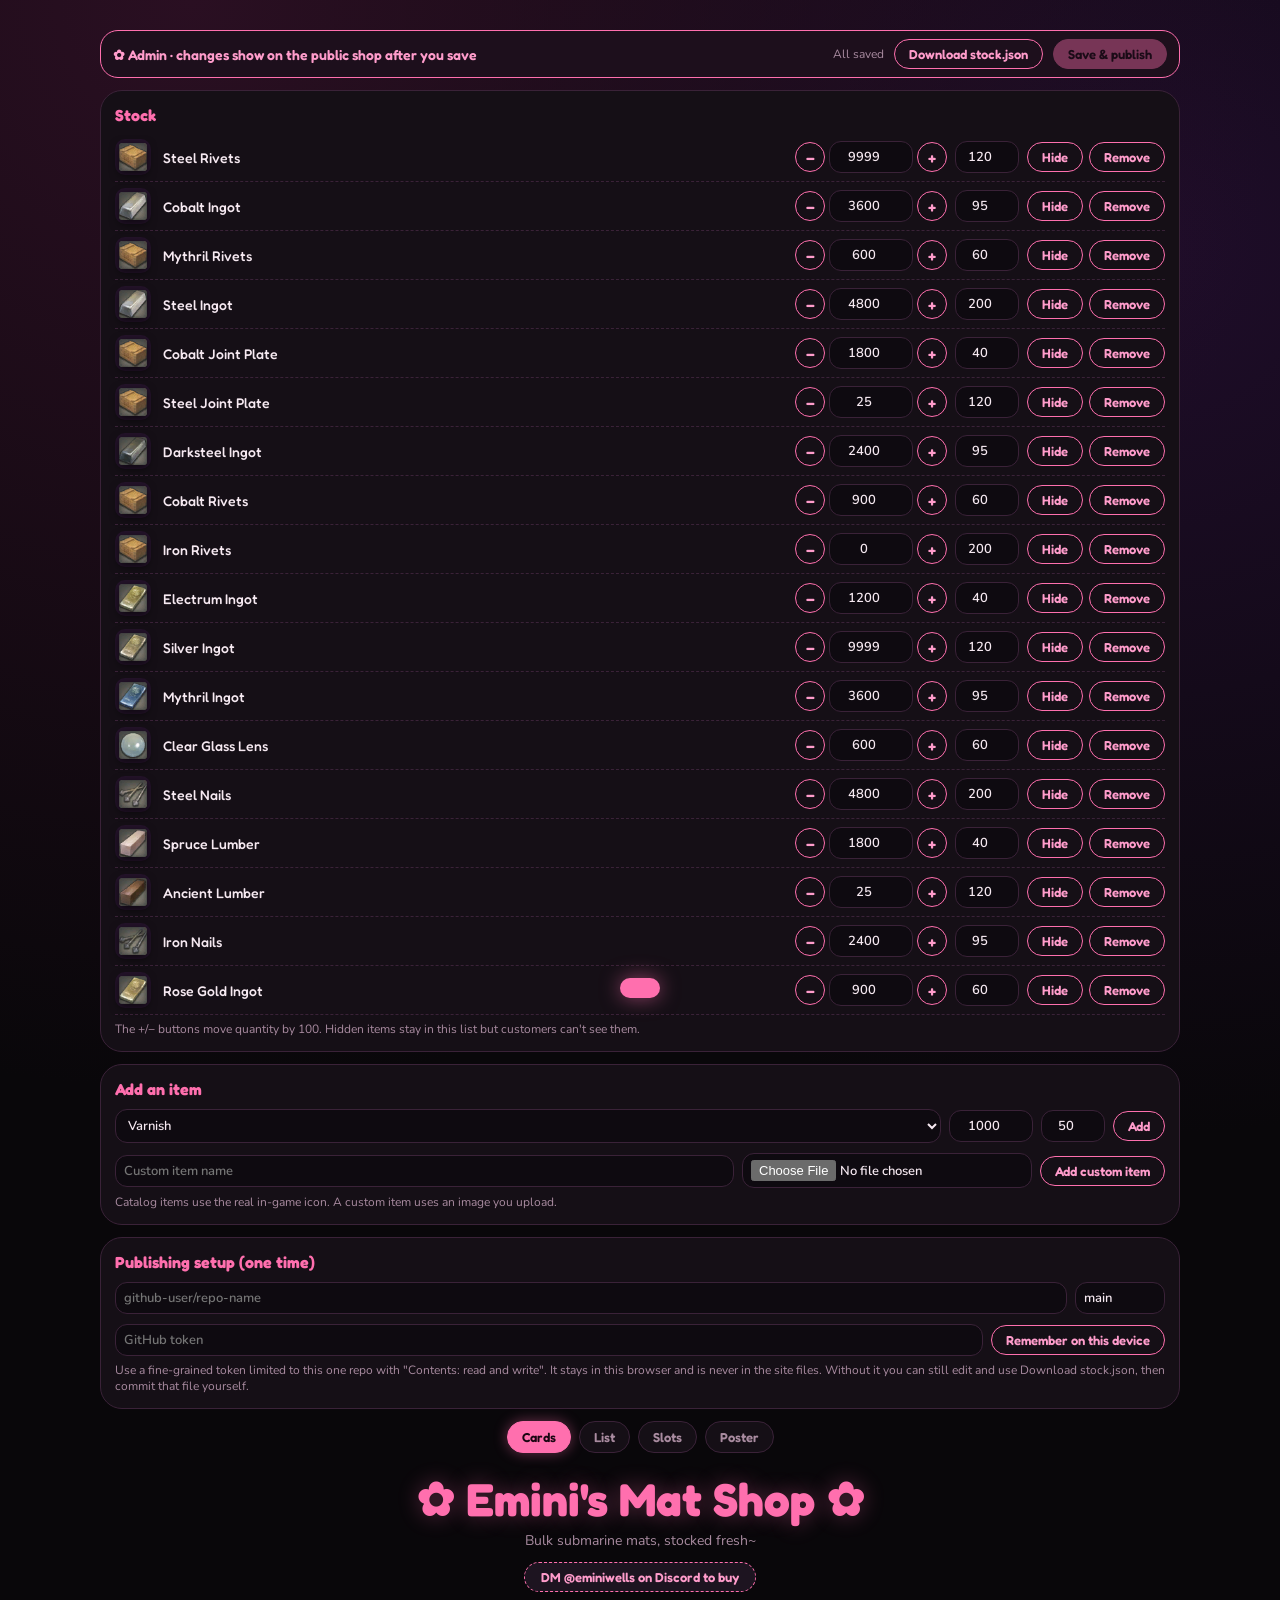
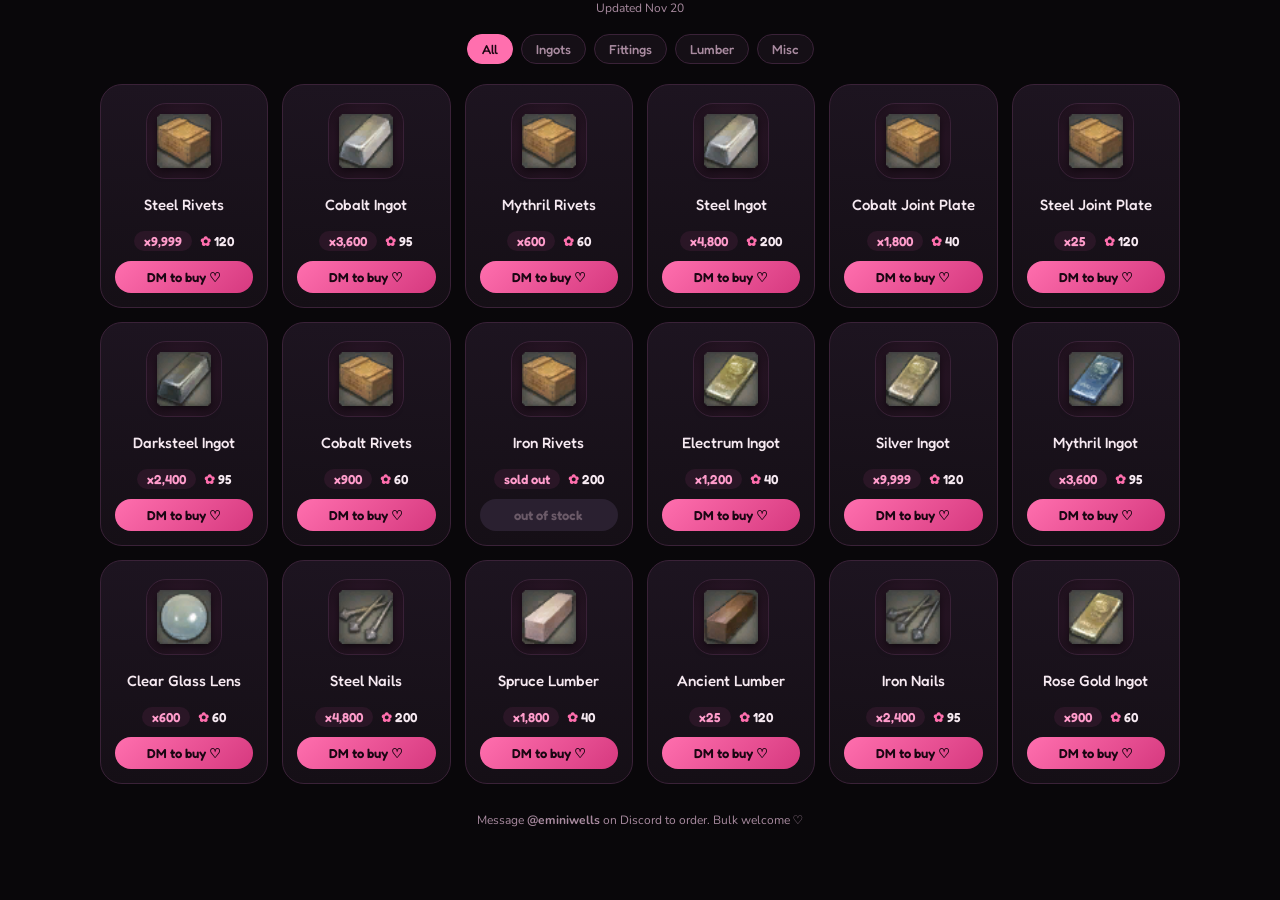
==== admin-lotus.html @ 0ae450c2 "Emini's Mat Shop: static storefront with owner-only admin editor Co-Authored-By: Claude Sonnet 5.5 <" ====
<!doctype html>
<html lang="en"><head><meta charset="utf-8"><meta name="viewport" content="width=device-width,initial-scale=1">
<title>Admin · Emini's Mat Shop</title><meta name="robots" content="noindex,nofollow"><link rel="stylesheet" href="shop.css"></head>
<body><div class="wrap"><div id="admin" hidden></div><div class="tabs" id="tabs"></div><div id="views"></div>
<p class="foot">Message <b>@eminiwells</b> on Discord to order. Bulk welcome ♡</p></div><div class="toast" id="toast" role="status"></div>
<script src="shop.js"></script><script src="admin.js"></script></body></html>
---- shop.css ----
@import url("https://fonts.googleapis.com/css2?family=Fredoka:wght@400;500;600;700&family=Nunito:wght@500;700;800&display=swap");
/* Layout: centered storefront, four switchable views, owner-only admin drawer */
:root{--bg:#09070a;--panel:#150f16;--panel2:#1d1420;--line:#3a2238;--pink:#ff6fae;--pink2:#ff9ccb;--deep:#d6397f;--txt:#f6e9f1;--mut:#a98ba0;--ink:#1a0612;--warn:#ffb86b;--discord:#5865f2;color-scheme:dark}
*{box-sizing:border-box}
html,body{margin:0}
body{font-family:Nunito,system-ui,sans-serif;background:var(--bg);color:var(--txt);min-height:100vh;font-size:14px;
 padding-left:max(16px,env(safe-area-inset-left,0px));padding-right:max(16px,env(safe-area-inset-right,0px));
 background-image:radial-gradient(circle at 15% 0,#2a0f22 0,transparent 40%),radial-gradient(circle at 90% 10%,#1f0d2a 0,transparent 35%)}
h1,h2,h3,.fr{font-family:Fredoka,Nunito,sans-serif;margin:0}
.wrap{max-width:1080px;margin:auto;padding-block:20px 60px}
.tabs{display:flex;gap:8px;justify-content:center;flex-wrap:wrap;margin-bottom:6px}
.tabs button{padding:7px 14px;border-radius:999px;border:1.5px solid var(--line);background:var(--panel);color:var(--mut);font:600 13px Fredoka,sans-serif;cursor:pointer}
.tabs button.on{background:var(--pink);color:var(--ink);border-color:var(--pink);box-shadow:0 0 14px #ff6fae66}
.hero{text-align:center;margin:18px 0 18px}
.hero h1{font-size:clamp(30px,7vw,46px);font-weight:700;color:var(--pink);text-shadow:0 0 22px #ff6fae55}
.hero p{color:var(--mut);margin:4px 0 0}
.pill{display:inline-block;margin-top:12px;background:var(--panel2);border:1.5px dashed var(--pink);color:var(--pink2);padding:6px 16px;border-radius:999px;font:600 13px Fredoka,sans-serif}
.upd{color:var(--mut);font-size:12px;margin-top:8px}
.chips{display:flex;gap:8px;justify-content:center;flex-wrap:wrap;margin:14px 0 20px}
.chips span{padding:6px 14px;border-radius:999px;background:var(--panel);border:1.5px solid var(--line);font:500 13px Fredoka,sans-serif;color:var(--mut);cursor:pointer}
.chips span.on{background:var(--pink);color:var(--ink);border-color:var(--pink)}
.ico{display:grid;place-items:center}
.ico img{width:100%;height:100%;object-fit:contain;filter:drop-shadow(0 3px 5px #000a)}
.btn{width:100%;margin-top:10px;border:0;border-radius:999px;background:linear-gradient(135deg,var(--pink),var(--deep));color:var(--ink);font:600 13px Fredoka,sans-serif;padding:8px 12px;cursor:pointer}
.btn:hover{box-shadow:0 0 16px #ff6fae88}
.btn[disabled]{background:#2a2030;color:#6b5a68;box-shadow:none;cursor:not-allowed}
.low{color:var(--warn)}.out{color:#6b5a68}
.qty{font:600 13px Fredoka,sans-serif;background:#2a1626;border-radius:999px;padding:2px 10px;color:var(--pink2)}
.price{font:600 13px Fredoka,sans-serif}.price::before{content:"✿ ";color:var(--pink)}
.empty{text-align:center;color:var(--mut);padding:40px 0}
/* cards */
.grid1{display:grid;grid-template-columns:repeat(auto-fill,minmax(168px,1fr));gap:14px}
.card{background:linear-gradient(var(--panel2),var(--panel));border:1.5px solid var(--line);border-radius:22px;padding:14px;text-align:center;min-width:0}
.card:hover{border-color:var(--pink);box-shadow:0 8px 24px #ff6fae22}
.card .ico{width:76px;height:76px;margin:4px auto 8px;background:radial-gradient(circle,#3a1d35,#1a0f19);border-radius:20px;padding:10px;border:1.5px solid var(--line)}
.card h3{font-size:15px;font-weight:500;line-height:1.2;min-height:36px;display:grid;place-items:center}
.card .row{display:flex;justify-content:center;gap:8px;align-items:center;margin-top:8px;flex-wrap:wrap}
/* list */
.list{display:grid;gap:8px}
.lr{display:grid;grid-template-columns:52px minmax(0,1fr) 110px 110px 100px;gap:12px;align-items:center;background:var(--panel);border:1.5px solid var(--line);border-radius:18px;padding:8px 14px 8px 8px}
.lr .ico{width:44px;height:44px;background:#24132a;border-radius:14px;padding:6px}
.lr .nm{font:500 15px Fredoka,sans-serif}.lr .nm small{display:block;color:var(--mut);font:600 11px Nunito,sans-serif}
.meter{height:8px;border-radius:99px;background:#2a1626;overflow:hidden}.meter i{display:block;height:100%;background:linear-gradient(90deg,var(--deep),var(--pink2))}
.lr .btn{margin:0;padding:6px}
@media(max-width:640px){.lr{grid-template-columns:48px minmax(0,1fr) 90px}.lr .meter,.lr .price{display:none}}
/* slots */
.wrap3{background:linear-gradient(#170d17,#0d080d);border:2px solid var(--line);border-radius:28px;padding:22px 12px}
.slots{display:grid;grid-template-columns:repeat(auto-fill,72px);gap:8px;justify-content:center}
.slot{width:72px;height:72px;border-radius:18px;background:#1d1220;border:2px solid var(--line);position:relative;cursor:pointer;padding:9px}
.slot.sel{border-color:var(--pink);box-shadow:0 0 16px #ff6fae66}
.slot .n{position:absolute;right:5px;bottom:2px;font:700 12px Fredoka,sans-serif;color:#fff;text-shadow:0 0 3px #000,0 0 3px #000}
.slot.blank{opacity:.3;cursor:default}
.detail{max-width:460px;margin:20px auto 0;display:flex;gap:14px;align-items:center;background:var(--panel2);border:1.5px solid var(--pink);border-radius:22px;padding:14px}
.detail .ico{width:72px;height:72px;flex:none;background:#2a1530;border-radius:18px;padding:10px}
.detail h3{font-size:18px;color:var(--pink2)}.detail p{font-size:13px;color:var(--mut);margin:2px 0 4px}
.detail .btn{margin:0}
/* poster */
.poster{width:440px;max-width:100%;margin:auto;border-radius:26px;overflow:hidden;border:2px solid var(--pink);background:#110b12;box-shadow:0 0 40px #ff6fae22}
.poster .hd{padding:22px;text-align:center;background:radial-gradient(circle at 50% 0,#4a1738,#150b14)}
.poster .hd h2{font-size:30px;color:var(--pink);font-weight:700}
.poster .hd p{font-size:12px;font-weight:800;color:var(--pink2);letter-spacing:2px;margin:2px 0 0}
.poster .it{display:flex;gap:12px;align-items:center;padding:7px 16px;border-bottom:1px dashed var(--line)}
.poster .it .ico{width:38px;height:38px;flex:none;background:#24132a;border-radius:12px;padding:4px}
.poster .it .nm{flex:1;min-width:0;font:500 15px Fredoka,sans-serif}.poster .it .x{font:600 15px Fredoka,sans-serif;color:var(--pink2)}
.poster .ft{padding:16px;text-align:center;color:var(--mut);background:#1a0f19}
.poster .ft b{background:var(--discord);color:#fff;padding:3px 12px;border-radius:99px;font-family:Fredoka,sans-serif}
.toast{position:fixed;left:50%;bottom:calc(22px + env(safe-area-inset-bottom,0px));transform:translateX(-50%) translateY(120px);background:var(--pink);color:var(--ink);padding:10px 20px;border-radius:99px;font:600 14px Fredoka,sans-serif;transition:.3s;z-index:60;box-shadow:0 0 20px #ff6fae88;max-width:92vw;text-align:center}
.toast.show{transform:translateX(-50%)}
.foot{text-align:center;color:var(--mut);font-size:12px;margin-top:28px}
/* admin: only rendered for people who can edit */
.adminbar{position:sticky;top:env(safe-area-inset-top,0px);z-index:40;display:flex;gap:10px;align-items:center;flex-wrap:wrap;background:#1d0f1c;border:1.5px solid var(--pink);border-radius:18px;padding:8px 12px;margin-top:10px}
.adminbar b{font:600 14px Fredoka,sans-serif;color:var(--pink2);flex:1;min-width:140px}
.adminbar button,.adm button{border:1.5px solid var(--pink);background:none;color:var(--pink2);border-radius:999px;padding:6px 14px;font:600 13px Fredoka,sans-serif;cursor:pointer}
.adminbar button.go{background:var(--pink);color:var(--ink)}
.adminbar button[disabled]{opacity:.4;cursor:not-allowed}
.adm{background:var(--panel);border:1.5px solid var(--line);border-radius:22px;padding:14px;margin:12px 0}
.adm h3{font-size:16px;color:var(--pink);margin-bottom:8px}
.arow{display:grid;grid-template-columns:40px minmax(0,1fr) auto auto auto;gap:8px;align-items:center;padding:6px 0;border-bottom:1px dashed var(--line)}
.arow .ico{width:36px;height:36px;background:#24132a;border-radius:10px;padding:4px}
.arow .nm{font:500 14px Fredoka,sans-serif;min-width:0;overflow-wrap:anywhere}
.arow.hid .nm{opacity:.5}
.step{display:flex;align-items:center;gap:4px}
.step button{width:30px;height:30px;padding:0;font-size:16px}
.adm input,.adm select{background:#0e0a10;color:var(--txt);border:1.5px solid var(--line);border-radius:12px;padding:6px 8px;font:600 13px Nunito,sans-serif;min-width:0}
.adm input:focus,.adm select:focus,.adm button:focus-visible{outline:2px solid var(--pink2);outline-offset:1px}
.adm input.q{width:84px;text-align:center}.adm input.p{width:64px;text-align:center}
.addrow{display:flex;gap:8px;flex-wrap:wrap;align-items:center;margin-top:10px}
.addrow select{flex:1;min-width:160px}
.sm{color:var(--mut);font-size:12px;margin:6px 0 0}
@media(max-width:560px){.arow{grid-template-columns:36px minmax(0,1fr) auto}.arow .step,.arow .pr{grid-column:2 / 4}}
@media(prefers-reduced-motion:reduce){*{transition:none!important}}
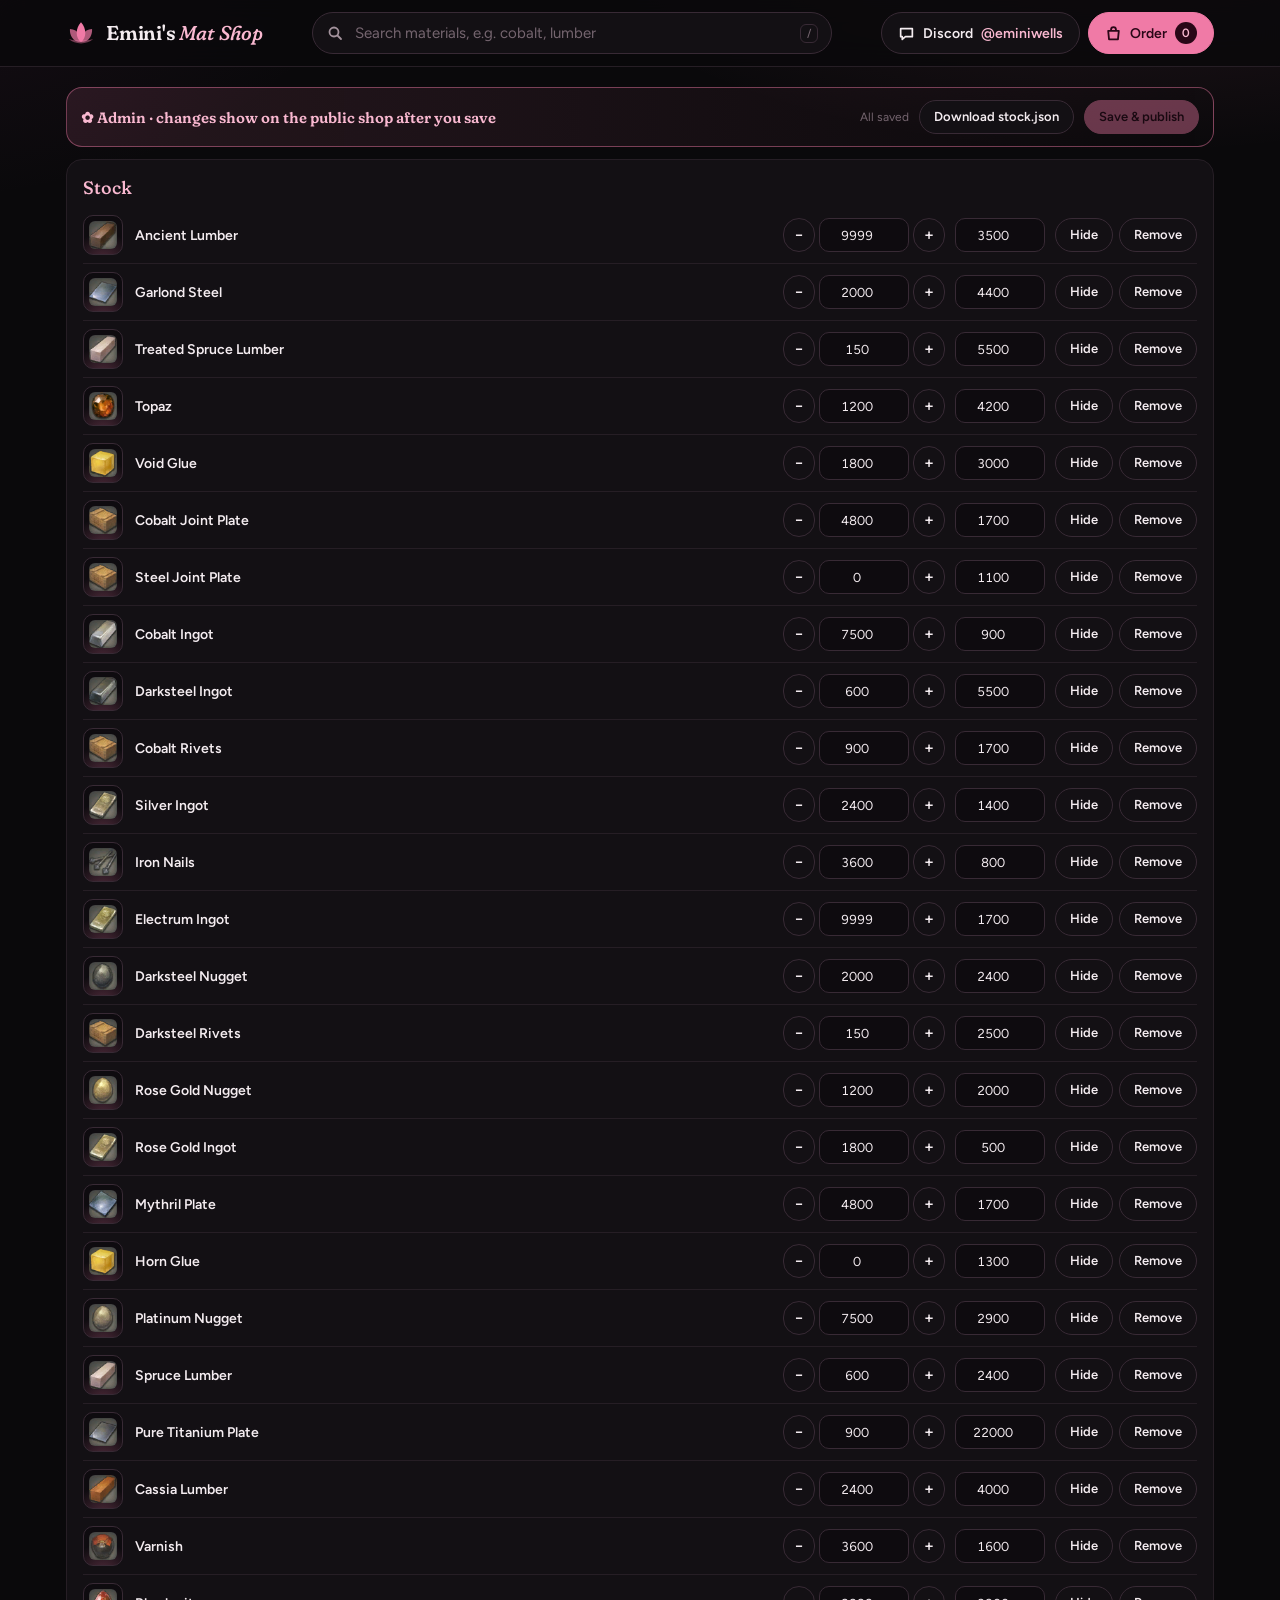
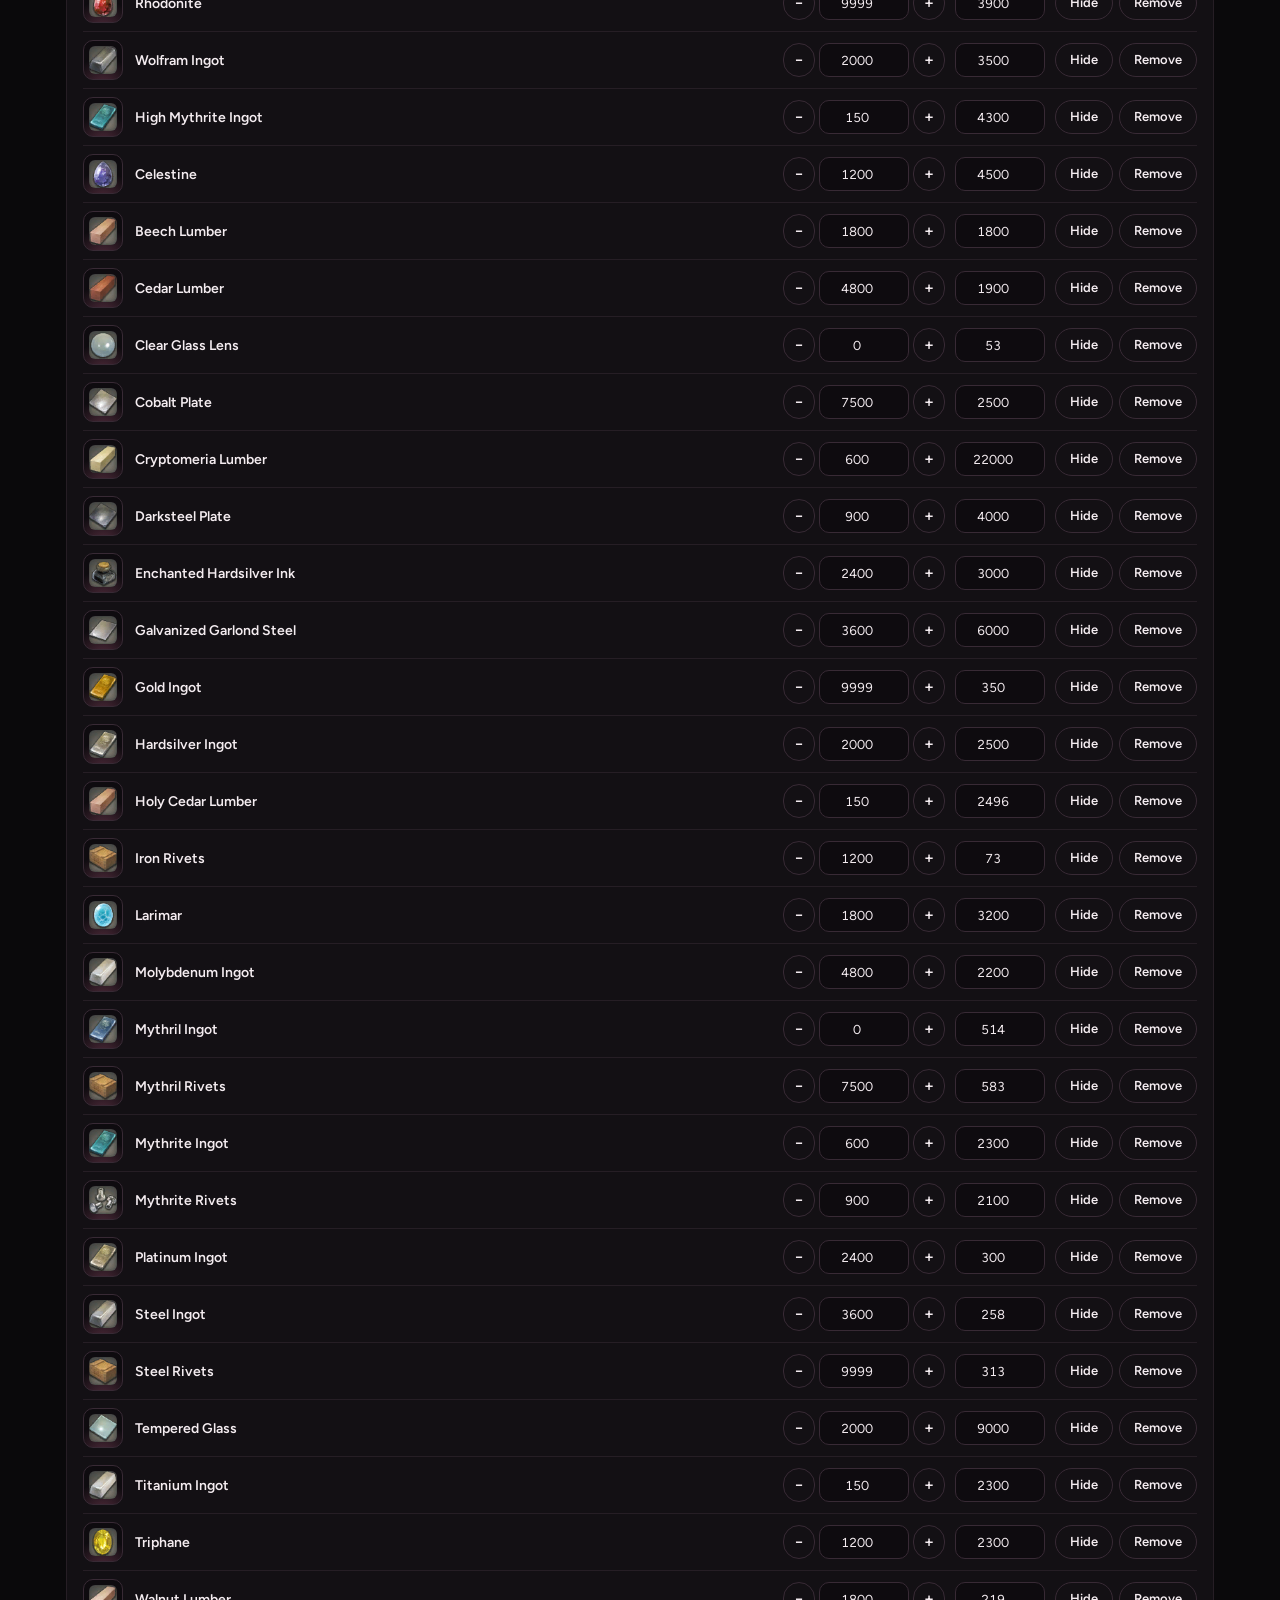
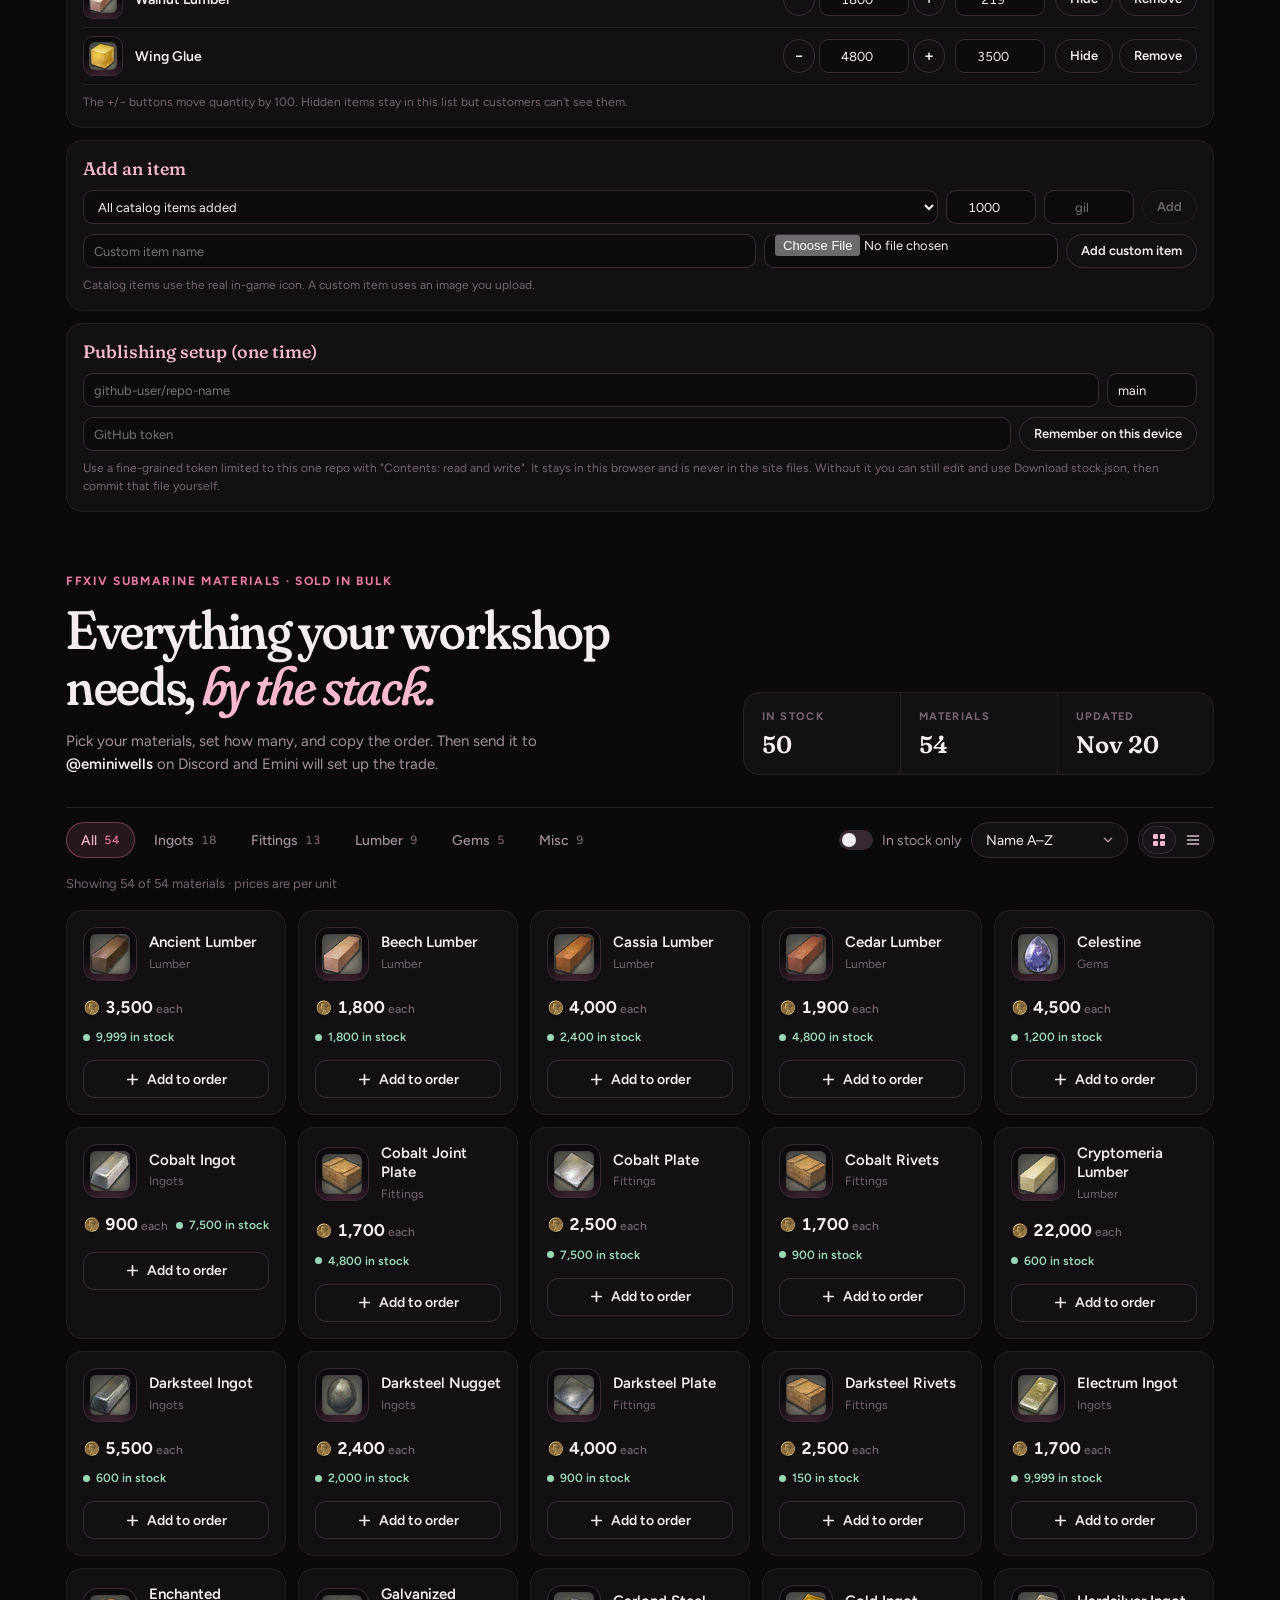
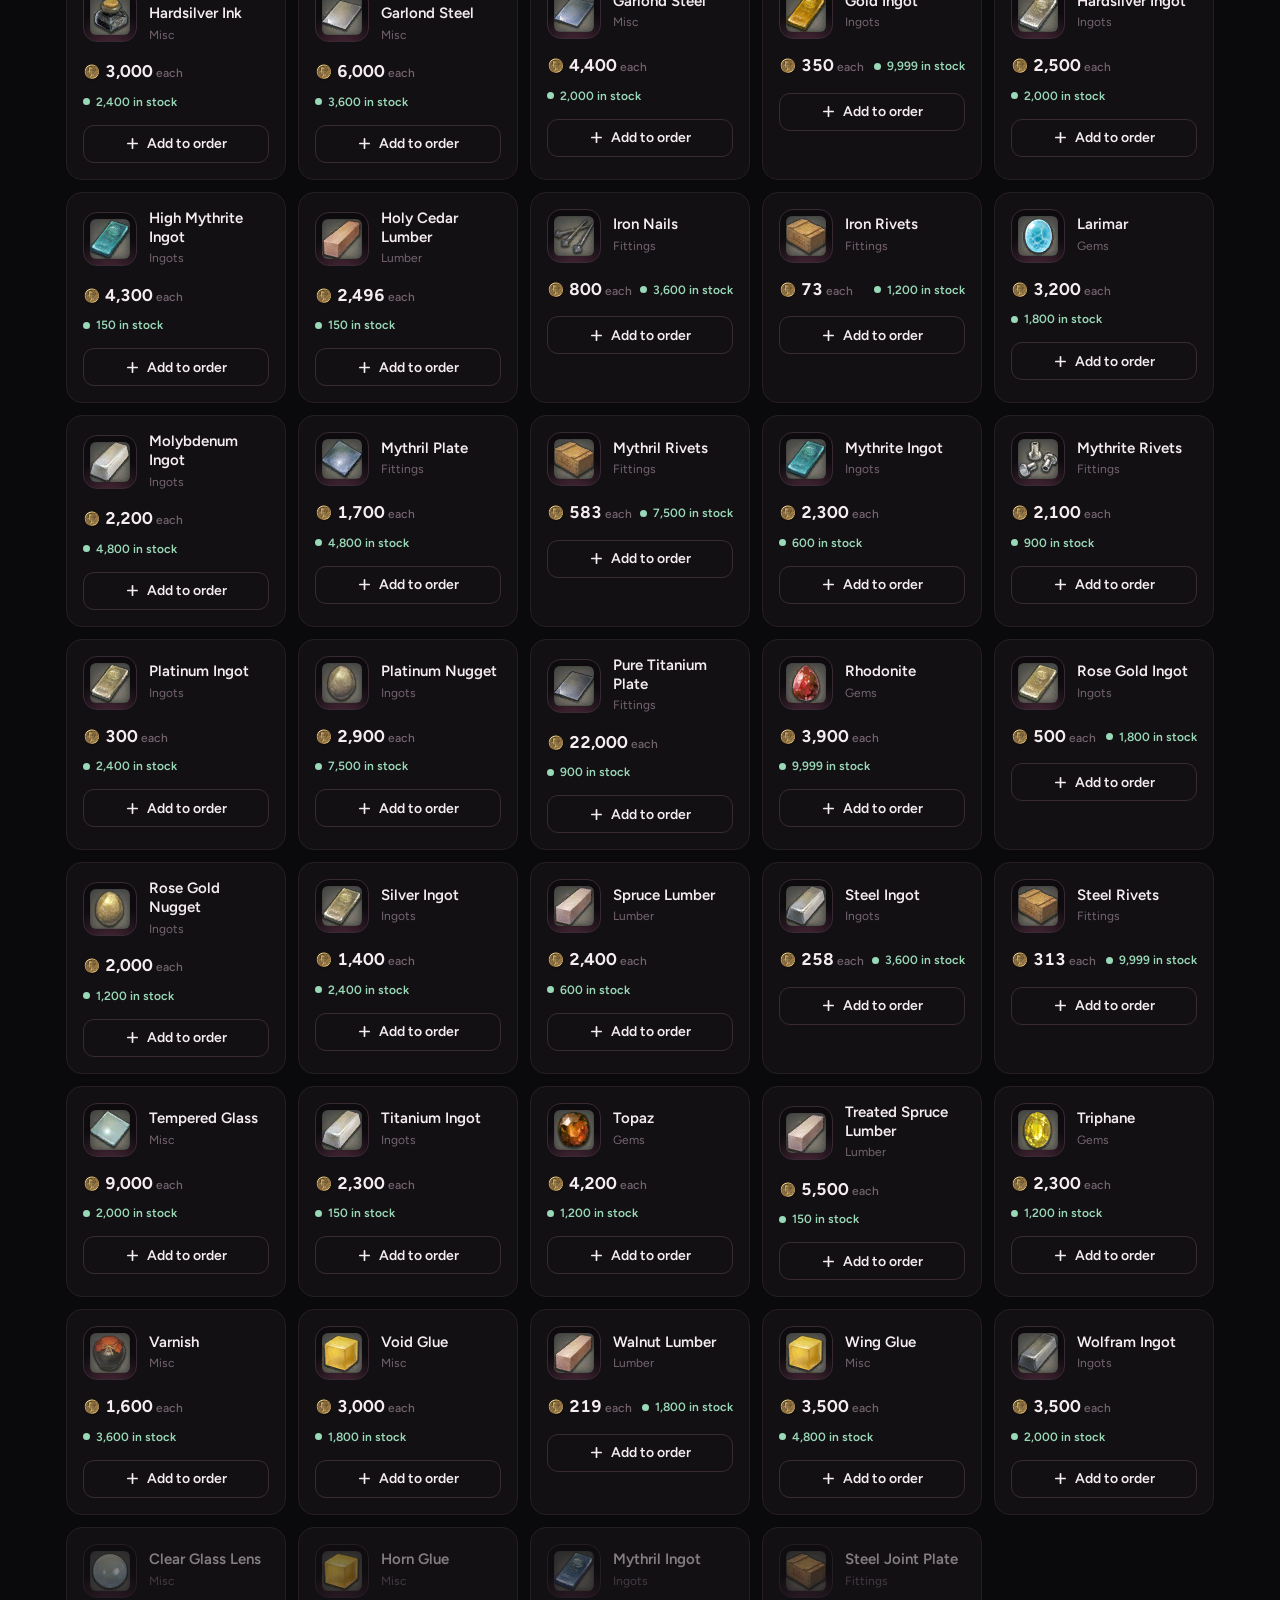
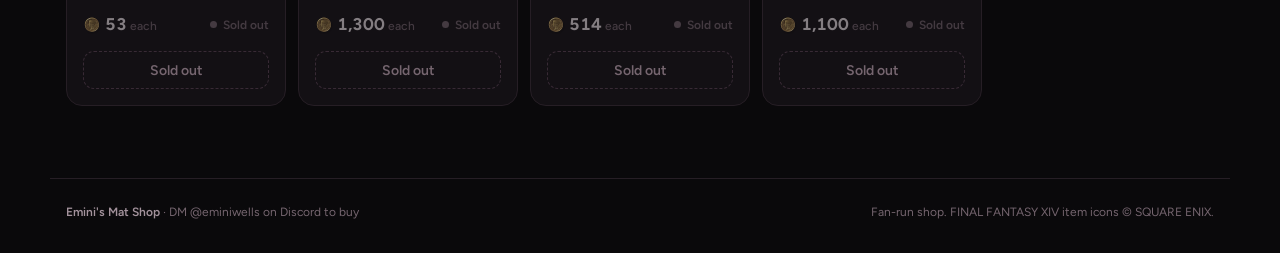
==== commit cfa90e9a: "Redesign storefront: search, sort, grid/list, gil icon, order builder drawer Co-Authored-By: Claude " ====
--- a/admin-lotus.html
+++ b/admin-lotus.html
@@ -1,6 +1,87 @@
 <!doctype html>
-<html lang="en"><head><meta charset="utf-8"><meta name="viewport" content="width=device-width,initial-scale=1">
-<title>Admin · Emini's Mat Shop</title><meta name="robots" content="noindex,nofollow"><link rel="stylesheet" href="shop.css"></head>
-<body><div class="wrap"><div id="admin" hidden></div><div class="tabs" id="tabs"></div><div id="views"></div>
-<p class="foot">Message <b>@eminiwells</b> on Discord to order. Bulk welcome ♡</p></div><div class="toast" id="toast" role="status"></div>
-<script src="shop.js"></script><script src="admin.js"></script></body></html>
+<html lang="en">
+<head>
+<meta charset="utf-8">
+<meta name="viewport" content="width=device-width,initial-scale=1,viewport-fit=cover">
+<title>Admin · Emini's Mat Shop</title><meta name="robots" content="noindex,nofollow">
+<meta name="description" content="Bulk FFXIV submarine crafting materials. Build an order and DM @eminiwells on Discord.">
+<meta name="theme-color" content="#0a090b">
+<link rel="icon" href="icons/lotus.svg" type="image/svg+xml">
+<link rel="preconnect" href="https://fonts.googleapis.com"><link rel="preconnect" href="https://fonts.gstatic.com" crossorigin>
+<link rel="stylesheet" href="https://fonts.googleapis.com/css2?family=Figtree:wght@400;500;600;700&family=Fraunces:ital,opsz,wght,SOFT@0,9..144,400..700,0..100;1,9..144,400..700,0..100&display=swap">
+<link rel="stylesheet" href="shop.css">
+</head>
+<body>
+<header class="top">
+  <div class="top-in">
+    <a class="brand" href="./"><svg class="lotus" viewBox="0 0 32 32" aria-hidden="true"><path fill="currentColor" d="M16 4.5c3.2 3.6 4.6 7.6 4.6 11.4 0 4.2-1.8 7.6-4.6 9.8-2.8-2.2-4.6-5.6-4.6-9.8 0-3.8 1.4-7.8 4.6-11.4z"/><path fill="currentColor" opacity=".72" d="M4.2 11.6c4.4.2 8 2.2 10 5.8 1.3 2.4 1.7 5.2 1.8 8.3-3.9-.2-7.6-1.7-9.8-5.3-1.6-2.6-2.2-5.6-2-8.8zM27.8 11.6c-4.4.2-8 2.2-10 5.8-1.3 2.4-1.7 5.2-1.8 8.3 3.9-.2 7.6-1.7 9.8-5.3 1.6-2.6 2.2-5.6 2-8.8z"/><path fill="currentColor" opacity=".45" d="M3 22.5c3.6 3.2 8 4.6 13 4.6s9.4-1.4 13-4.6c-3.4 1-6.6 1.4-9.6 1.2H12.6c-3 .2-6.2-.2-9.6-1.2z"/></svg><span>Emini's <i>Mat Shop</i></span></a>
+    <label class="search" for="q"><span class="sr">Search materials</span>
+      <svg viewBox="0 0 16 16" fill="none" stroke="currentColor" stroke-width="1.8" stroke-linecap="round"><circle cx="7" cy="7" r="4.5"/><path d="M10.5 10.5L14 14"/></svg>
+      <input id="q" type="search" placeholder="Search materials, e.g. cobalt, lumber" autocomplete="off" spellcheck="false">
+      <kbd>/</kbd>
+    </label>
+    <div class="actions">
+      <button class="btn contact" id="contactBtn" title="Copy Discord username"><svg viewBox="0 0 16 16" fill="none" stroke="currentColor" stroke-width="1.6" stroke-linejoin="round"><path d="M2.5 3.5h11v7.5H7l-3 2.5v-2.5H2.5z"/></svg><span class="lbl">Discord</span> <span class="handle">@eminiwells</span></button>
+      <button class="btn primary" id="orderBtn"><svg viewBox="0 0 16 16" fill="none" stroke="currentColor" stroke-width="1.7" stroke-linejoin="round"><path d="M3 5.5h10l-.8 8H3.8z"/><path d="M5.7 5.5V4.3a2.3 2.3 0 0 1 4.6 0v1.2"/></svg>Order <span class="badge" id="orderCount">0</span></button>
+    </div>
+  </div>
+</header>
+
+<main class="wrap">
+  <div id="admin" hidden></div>
+  <section class="intro">
+    <div>
+      <p class="eyebrow">FFXIV submarine materials · sold in bulk</p>
+      <h1>Everything your workshop needs, <em>by the stack.</em></h1>
+      <p class="lede">Pick your materials, set how many, and copy the order. Then send it to <b>@eminiwells</b> on Discord and Emini will set up the trade.</p>
+    </div>
+    <dl class="facts">
+      <div><dt>In stock</dt><dd id="fIn">–</dd></div>
+      <div><dt>Materials</dt><dd id="fAll">–</dd></div>
+      <div><dt>Updated</dt><dd id="fUpd">–</dd></div>
+    </dl>
+  </section>
+
+  <section class="toolbar" aria-label="Filters">
+    <div class="cats" id="cats"></div>
+    <div class="controls">
+      <label class="tog"><input type="checkbox" id="stockOnly"> In stock only</label>
+      <label class="sr" for="sort">Sort by</label>
+      <select class="select" id="sort">
+        <option value="name">Name A–Z</option>
+        <option value="low">Price: low to high</option>
+        <option value="high">Price: high to low</option>
+        <option value="stock">Most in stock</option>
+      </select>
+      <div class="seg" role="group" aria-label="Layout">
+        <button data-view="grid" title="Grid"><svg viewBox="0 0 16 16" fill="currentColor"><rect x="2" y="2" width="5" height="5" rx="1.3"/><rect x="9" y="2" width="5" height="5" rx="1.3"/><rect x="2" y="9" width="5" height="5" rx="1.3"/><rect x="9" y="9" width="5" height="5" rx="1.3"/></svg><span class="sr">Grid</span></button>
+        <button data-view="list" title="List"><svg viewBox="0 0 16 16" fill="none" stroke="currentColor" stroke-width="1.8" stroke-linecap="round"><path d="M2.5 4h11M2.5 8h11M2.5 12h11"/></svg><span class="sr">List</span></button>
+      </div>
+    </div>
+  </section>
+  <p class="count" id="count" aria-live="polite"></p>
+  <section id="items"><div class="empty"><p>Loading the shelves…</p></div></section>
+</main>
+
+<footer class="site-foot">
+  <span><b>Emini's Mat Shop</b> · DM @eminiwells on Discord to buy</span>
+  <span>Fan-run shop. FINAL FANTASY XIV item icons © SQUARE ENIX.</span>
+</footer>
+
+<div class="scrim" id="scrim" hidden></div>
+<aside class="drawer" id="drawer" hidden aria-label="Your order" role="dialog" aria-modal="true">
+  <header><h2>Your order</h2><button class="icon-btn" id="closeDrawer" aria-label="Close order"><svg viewBox="0 0 16 16" fill="none" stroke="currentColor" stroke-width="1.8" stroke-linecap="round"><path d="M4 4l8 8M12 4l-8 8"/></svg></button></header>
+  <div class="lines" id="lines"></div>
+  <footer id="drawerFoot">
+    <div class="total"><span>Total</span><b id="total">0</b></div>
+    <ol class="steps"><li>Copy your order below.</li><li>DM it to <b>@eminiwells</b> on Discord.</li></ol>
+    <label class="sr" for="msg">Order message</label>
+    <textarea class="msg" id="msg" readonly></textarea>
+    <button class="btn primary block" id="copyOrder">Copy order message</button>
+    <button class="btn ghost" id="clearOrder">Clear order</button>
+  </footer>
+</aside>
+<div class="toast" id="toast" role="status" aria-live="polite"></div>
+<script src="shop.js"></script><script src="admin.js"></script>
+</body>
+</html>
--- a/shop.css
+++ b/shop.css
@@ -1,91 +1,212 @@
-@import url("https://fonts.googleapis.com/css2?family=Fredoka:wght@400;500;600;700&family=Nunito:wght@500;700;800&display=swap");
-/* Layout: centered storefront, four switchable views, owner-only admin drawer */
-:root{--bg:#09070a;--panel:#150f16;--panel2:#1d1420;--line:#3a2238;--pink:#ff6fae;--pink2:#ff9ccb;--deep:#d6397f;--txt:#f6e9f1;--mut:#a98ba0;--ink:#1a0612;--warn:#ffb86b;--discord:#5865f2;color-scheme:dark}
+/* Layout: sticky header with search + order bag, editorial intro, filter toolbar, item grid/list, slide-in order drawer */
+:root{
+  --bg:#0a090b; --surface:#131014; --surface-2:#1a151c; --well:#0e0b0f;
+  --line:#261e25; --line-2:#382a35;
+  --pink:#f07aa6; --pink-2:#f9b8d0; --pink-ink:#2a0717; --pink-wash:rgba(240,122,166,.12);
+  --text:#f4ecf0; --muted:#a3929c; --faint:#75656f;
+  --in:#9ad9b8; --low:#f2c27b; --out:#75656f;
+  --display:"Fraunces",Georgia,"Times New Roman",serif;
+  --body:"Figtree",system-ui,-apple-system,"Segoe UI",sans-serif;
+  --r:16px;
+  color-scheme:dark;
+}
 *{box-sizing:border-box}
-html,body{margin:0}
-body{font-family:Nunito,system-ui,sans-serif;background:var(--bg);color:var(--txt);min-height:100vh;font-size:14px;
- padding-left:max(16px,env(safe-area-inset-left,0px));padding-right:max(16px,env(safe-area-inset-right,0px));
- background-image:radial-gradient(circle at 15% 0,#2a0f22 0,transparent 40%),radial-gradient(circle at 90% 10%,#1f0d2a 0,transparent 35%)}
-h1,h2,h3,.fr{font-family:Fredoka,Nunito,sans-serif;margin:0}
-.wrap{max-width:1080px;margin:auto;padding-block:20px 60px}
-.tabs{display:flex;gap:8px;justify-content:center;flex-wrap:wrap;margin-bottom:6px}
-.tabs button{padding:7px 14px;border-radius:999px;border:1.5px solid var(--line);background:var(--panel);color:var(--mut);font:600 13px Fredoka,sans-serif;cursor:pointer}
-.tabs button.on{background:var(--pink);color:var(--ink);border-color:var(--pink);box-shadow:0 0 14px #ff6fae66}
-.hero{text-align:center;margin:18px 0 18px}
-.hero h1{font-size:clamp(30px,7vw,46px);font-weight:700;color:var(--pink);text-shadow:0 0 22px #ff6fae55}
-.hero p{color:var(--mut);margin:4px 0 0}
-.pill{display:inline-block;margin-top:12px;background:var(--panel2);border:1.5px dashed var(--pink);color:var(--pink2);padding:6px 16px;border-radius:999px;font:600 13px Fredoka,sans-serif}
-.upd{color:var(--mut);font-size:12px;margin-top:8px}
-.chips{display:flex;gap:8px;justify-content:center;flex-wrap:wrap;margin:14px 0 20px}
-.chips span{padding:6px 14px;border-radius:999px;background:var(--panel);border:1.5px solid var(--line);font:500 13px Fredoka,sans-serif;color:var(--mut);cursor:pointer}
-.chips span.on{background:var(--pink);color:var(--ink);border-color:var(--pink)}
-.ico{display:grid;place-items:center}
-.ico img{width:100%;height:100%;object-fit:contain;filter:drop-shadow(0 3px 5px #000a)}
-.btn{width:100%;margin-top:10px;border:0;border-radius:999px;background:linear-gradient(135deg,var(--pink),var(--deep));color:var(--ink);font:600 13px Fredoka,sans-serif;padding:8px 12px;cursor:pointer}
-.btn:hover{box-shadow:0 0 16px #ff6fae88}
-.btn[disabled]{background:#2a2030;color:#6b5a68;box-shadow:none;cursor:not-allowed}
-.low{color:var(--warn)}.out{color:#6b5a68}
-.qty{font:600 13px Fredoka,sans-serif;background:#2a1626;border-radius:999px;padding:2px 10px;color:var(--pink2)}
-.price{font:600 13px Fredoka,sans-serif}.price::before{content:"✿ ";color:var(--pink)}
-.empty{text-align:center;color:var(--mut);padding:40px 0}
-/* cards */
-.grid1{display:grid;grid-template-columns:repeat(auto-fill,minmax(168px,1fr));gap:14px}
-.card{background:linear-gradient(var(--panel2),var(--panel));border:1.5px solid var(--line);border-radius:22px;padding:14px;text-align:center;min-width:0}
-.card:hover{border-color:var(--pink);box-shadow:0 8px 24px #ff6fae22}
-.card .ico{width:76px;height:76px;margin:4px auto 8px;background:radial-gradient(circle,#3a1d35,#1a0f19);border-radius:20px;padding:10px;border:1.5px solid var(--line)}
-.card h3{font-size:15px;font-weight:500;line-height:1.2;min-height:36px;display:grid;place-items:center}
-.card .row{display:flex;justify-content:center;gap:8px;align-items:center;margin-top:8px;flex-wrap:wrap}
-/* list */
-.list{display:grid;gap:8px}
-.lr{display:grid;grid-template-columns:52px minmax(0,1fr) 110px 110px 100px;gap:12px;align-items:center;background:var(--panel);border:1.5px solid var(--line);border-radius:18px;padding:8px 14px 8px 8px}
-.lr .ico{width:44px;height:44px;background:#24132a;border-radius:14px;padding:6px}
-.lr .nm{font:500 15px Fredoka,sans-serif}.lr .nm small{display:block;color:var(--mut);font:600 11px Nunito,sans-serif}
-.meter{height:8px;border-radius:99px;background:#2a1626;overflow:hidden}.meter i{display:block;height:100%;background:linear-gradient(90deg,var(--deep),var(--pink2))}
-.lr .btn{margin:0;padding:6px}
-@media(max-width:640px){.lr{grid-template-columns:48px minmax(0,1fr) 90px}.lr .meter,.lr .price{display:none}}
-/* slots */
-.wrap3{background:linear-gradient(#170d17,#0d080d);border:2px solid var(--line);border-radius:28px;padding:22px 12px}
-.slots{display:grid;grid-template-columns:repeat(auto-fill,72px);gap:8px;justify-content:center}
-.slot{width:72px;height:72px;border-radius:18px;background:#1d1220;border:2px solid var(--line);position:relative;cursor:pointer;padding:9px}
-.slot.sel{border-color:var(--pink);box-shadow:0 0 16px #ff6fae66}
-.slot .n{position:absolute;right:5px;bottom:2px;font:700 12px Fredoka,sans-serif;color:#fff;text-shadow:0 0 3px #000,0 0 3px #000}
-.slot.blank{opacity:.3;cursor:default}
-.detail{max-width:460px;margin:20px auto 0;display:flex;gap:14px;align-items:center;background:var(--panel2);border:1.5px solid var(--pink);border-radius:22px;padding:14px}
-.detail .ico{width:72px;height:72px;flex:none;background:#2a1530;border-radius:18px;padding:10px}
-.detail h3{font-size:18px;color:var(--pink2)}.detail p{font-size:13px;color:var(--mut);margin:2px 0 4px}
-.detail .btn{margin:0}
-/* poster */
-.poster{width:440px;max-width:100%;margin:auto;border-radius:26px;overflow:hidden;border:2px solid var(--pink);background:#110b12;box-shadow:0 0 40px #ff6fae22}
-.poster .hd{padding:22px;text-align:center;background:radial-gradient(circle at 50% 0,#4a1738,#150b14)}
-.poster .hd h2{font-size:30px;color:var(--pink);font-weight:700}
-.poster .hd p{font-size:12px;font-weight:800;color:var(--pink2);letter-spacing:2px;margin:2px 0 0}
-.poster .it{display:flex;gap:12px;align-items:center;padding:7px 16px;border-bottom:1px dashed var(--line)}
-.poster .it .ico{width:38px;height:38px;flex:none;background:#24132a;border-radius:12px;padding:4px}
-.poster .it .nm{flex:1;min-width:0;font:500 15px Fredoka,sans-serif}.poster .it .x{font:600 15px Fredoka,sans-serif;color:var(--pink2)}
-.poster .ft{padding:16px;text-align:center;color:var(--mut);background:#1a0f19}
-.poster .ft b{background:var(--discord);color:#fff;padding:3px 12px;border-radius:99px;font-family:Fredoka,sans-serif}
-.toast{position:fixed;left:50%;bottom:calc(22px + env(safe-area-inset-bottom,0px));transform:translateX(-50%) translateY(120px);background:var(--pink);color:var(--ink);padding:10px 20px;border-radius:99px;font:600 14px Fredoka,sans-serif;transition:.3s;z-index:60;box-shadow:0 0 20px #ff6fae88;max-width:92vw;text-align:center}
-.toast.show{transform:translateX(-50%)}
-.foot{text-align:center;color:var(--mut);font-size:12px;margin-top:28px}
-/* admin: only rendered for people who can edit */
-.adminbar{position:sticky;top:env(safe-area-inset-top,0px);z-index:40;display:flex;gap:10px;align-items:center;flex-wrap:wrap;background:#1d0f1c;border:1.5px solid var(--pink);border-radius:18px;padding:8px 12px;margin-top:10px}
-.adminbar b{font:600 14px Fredoka,sans-serif;color:var(--pink2);flex:1;min-width:140px}
-.adminbar button,.adm button{border:1.5px solid var(--pink);background:none;color:var(--pink2);border-radius:999px;padding:6px 14px;font:600 13px Fredoka,sans-serif;cursor:pointer}
-.adminbar button.go{background:var(--pink);color:var(--ink)}
-.adminbar button[disabled]{opacity:.4;cursor:not-allowed}
-.adm{background:var(--panel);border:1.5px solid var(--line);border-radius:22px;padding:14px;margin:12px 0}
-.adm h3{font-size:16px;color:var(--pink);margin-bottom:8px}
-.arow{display:grid;grid-template-columns:40px minmax(0,1fr) auto auto auto;gap:8px;align-items:center;padding:6px 0;border-bottom:1px dashed var(--line)}
-.arow .ico{width:36px;height:36px;background:#24132a;border-radius:10px;padding:4px}
-.arow .nm{font:500 14px Fredoka,sans-serif;min-width:0;overflow-wrap:anywhere}
-.arow.hid .nm{opacity:.5}
+html{-webkit-text-size-adjust:100%}
+body{margin:0;min-height:100vh;background:var(--bg);color:var(--text);font:400 15px/1.5 var(--body);
+  background-image:radial-gradient(900px 420px at 88% -140px,rgba(240,122,166,.14),transparent 70%),radial-gradient(700px 380px at -10% -60px,rgba(150,60,130,.10),transparent 70%);
+  background-repeat:no-repeat}
+button,input,select,textarea{font:inherit;color:inherit}
+:focus-visible{outline:2px solid var(--pink-2);outline-offset:2px}
+svg{flex:none}
+.gil{width:18px;height:18px;vertical-align:-4px;margin-right:4px}
+.sr{position:absolute;width:1px;height:1px;overflow:hidden;clip:rect(0 0 0 0);white-space:nowrap}
+
+/* ---------- header ---------- */
+.top{position:sticky;top:0;z-index:30;background:rgba(10,9,11,.84);backdrop-filter:blur(14px);-webkit-backdrop-filter:blur(14px);border-bottom:1px solid var(--line)}
+.top-in{max-width:1180px;margin:auto;padding-block:12px;padding-left:max(16px,env(safe-area-inset-left,0px));padding-right:max(16px,env(safe-area-inset-right,0px));
+  display:grid;grid-template-columns:auto minmax(0,1fr) auto;gap:16px;align-items:center}
+.brand{display:flex;align-items:center;gap:10px;color:var(--text);text-decoration:none;white-space:nowrap;
+  font:600 20px/1 var(--display);font-variation-settings:"SOFT" 100,"opsz" 36;letter-spacing:-.01em}
+.brand .lotus{width:30px;height:30px;color:var(--pink)}
+.brand i{font-style:italic;font-weight:500;color:var(--pink-2)}
+.search{position:relative;display:flex;align-items:center;width:100%;max-width:520px;justify-self:center}
+.search svg{position:absolute;left:15px;width:16px;height:16px;color:var(--muted);pointer-events:none}
+.search input{width:100%;height:42px;border-radius:999px;border:1px solid var(--line-2);background:var(--surface);padding:0 46px 0 42px;outline:none;transition:border-color .15s,box-shadow .15s}
+.search input::placeholder{color:var(--faint)}
+.search input:focus{border-color:var(--pink);box-shadow:0 0 0 4px var(--pink-wash)}
+.search input::-webkit-search-cancel-button{-webkit-appearance:none}
+.search kbd{position:absolute;right:14px;font:500 11px/1 var(--body);color:var(--faint);border:1px solid var(--line-2);border-radius:6px;padding:3px 6px}
+.search input:not(:placeholder-shown)~kbd{display:none}
+.actions{display:flex;gap:8px}
+.btn{display:inline-flex;align-items:center;justify-content:center;gap:8px;height:42px;padding:0 16px;border-radius:999px;border:1px solid var(--line-2);background:var(--surface);cursor:pointer;font-weight:600;font-size:14px;white-space:nowrap;transition:border-color .15s,background .15s,color .15s}
+.btn:hover{border-color:var(--pink)}
+.btn svg{width:17px;height:17px}
+.btn.primary{background:var(--pink);border-color:var(--pink);color:var(--pink-ink)}
+.btn.primary:hover{background:var(--pink-2);border-color:var(--pink-2)}
+.btn.block{width:100%;height:48px;border-radius:12px;font-size:15px}
+.btn.ghost{background:none}
+.btn[disabled]{opacity:.45;cursor:not-allowed}
+.badge{min-width:22px;height:22px;padding:0 7px;border-radius:999px;display:inline-grid;place-items:center;background:var(--pink-ink);color:var(--pink-2);font-size:12px;font-variant-numeric:tabular-nums}
+.contact .handle{color:var(--pink-2)}
+@media (max-width:820px){
+  .top-in{grid-template-columns:minmax(0,1fr) auto;row-gap:10px}
+  .search{grid-column:1/-1;grid-row:2;max-width:none}
+  .contact .lbl{display:none}
+}
+@media (max-width:420px){.contact{display:none}}
+
+/* ---------- intro ---------- */
+.wrap{max-width:1180px;margin:auto;padding-bottom:72px;padding-left:max(16px,env(safe-area-inset-left,0px));padding-right:max(16px,env(safe-area-inset-right,0px))}
+.intro{display:grid;grid-template-columns:minmax(0,1.35fr) minmax(0,1fr);gap:40px;align-items:end;padding-block:48px 32px}
+.eyebrow{margin:0 0 12px;font-size:12px;font-weight:700;letter-spacing:.14em;text-transform:uppercase;color:var(--pink)}
+h1{margin:0;font:500 clamp(32px,5vw,54px)/1.04 var(--display);font-variation-settings:"SOFT" 100,"opsz" 120;letter-spacing:-.025em;text-wrap:balance}
+h1 em{font-style:italic;color:var(--pink-2)}
+.lede{margin:16px 0 0;color:var(--muted);max-width:54ch}
+.lede b{color:var(--text);font-weight:600}
+.facts{display:grid;grid-template-columns:repeat(3,minmax(0,1fr));margin:0;border:1px solid var(--line);border-radius:var(--r);background:var(--surface);overflow:hidden}
+.facts div{padding:16px 18px;border-left:1px solid var(--line)}
+.facts div:first-child{border-left:0}
+.facts dt{font-size:11px;font-weight:700;letter-spacing:.12em;text-transform:uppercase;color:var(--faint)}
+.facts dd{margin:6px 0 0;font:600 24px/1.1 var(--display);font-variation-settings:"SOFT" 100;font-variant-numeric:tabular-nums;white-space:nowrap}
+@media (max-width:820px){.intro{grid-template-columns:1fr;gap:24px;padding-top:28px}}
+
+/* ---------- toolbar ---------- */
+.toolbar{display:flex;flex-wrap:wrap;gap:12px;align-items:center;justify-content:space-between;padding-block:14px;border-top:1px solid var(--line)}
+.cats{display:flex;gap:4px;flex-wrap:wrap}
+.cat{display:inline-flex;align-items:center;gap:7px;height:36px;padding:0 14px;border-radius:999px;border:1px solid transparent;background:none;color:var(--muted);cursor:pointer;font-size:14px;font-weight:500}
+.cat:hover{color:var(--text);background:var(--surface)}
+.cat .n{font-size:12px;color:var(--faint);font-variant-numeric:tabular-nums}
+.cat.on{background:var(--pink-wash);border-color:rgba(240,122,166,.38);color:var(--pink-2)}
+.cat.on .n{color:var(--pink)}
+.controls{display:flex;gap:10px;align-items:center;flex-wrap:wrap}
+.tog{display:inline-flex;align-items:center;gap:9px;height:36px;font-size:14px;color:var(--muted);cursor:pointer}
+.tog input{appearance:none;-webkit-appearance:none;position:relative;width:34px;height:20px;margin:0;border-radius:999px;background:var(--line-2);cursor:pointer;transition:background .15s}
+.tog input::after{content:"";position:absolute;top:3px;left:3px;width:14px;height:14px;border-radius:50%;background:var(--text);transition:transform .15s,background .15s}
+.tog input:checked{background:var(--pink)}
+.tog input:checked::after{transform:translateX(14px);background:var(--pink-ink)}
+.select{height:36px;padding:0 34px 0 14px;border-radius:999px;border:1px solid var(--line-2);background:var(--surface);font-size:14px;cursor:pointer;appearance:none;-webkit-appearance:none;
+  background-image:url("data:image/svg+xml,%3Csvg xmlns='http://www.w3.org/2000/svg' viewBox='0 0 16 16' fill='none' stroke='%23a3929c' stroke-width='1.8' stroke-linecap='round' stroke-linejoin='round'%3E%3Cpath d='M4 6l4 4 4-4'/%3E%3C/svg%3E");
+  background-repeat:no-repeat;background-position:right 12px center;background-size:14px}
+.seg{display:inline-flex;padding:3px;border:1px solid var(--line-2);border-radius:999px;background:var(--surface)}
+.seg button{display:grid;place-items:center;width:34px;height:28px;border:0;border-radius:999px;background:none;color:var(--muted);cursor:pointer}
+.seg button svg{width:16px;height:16px}
+.seg button.on{background:var(--surface-2);color:var(--pink-2);box-shadow:inset 0 0 0 1px var(--line-2)}
+.count{margin:2px 0 16px;font-size:13px;color:var(--faint)}
+
+/* ---------- grid ---------- */
+.grid{display:grid;grid-template-columns:repeat(auto-fill,minmax(220px,1fr));gap:12px}
+.card{display:flex;flex-direction:column;gap:14px;min-width:0;padding:16px;border-radius:var(--r);background:var(--surface);border:1px solid var(--line);transition:border-color .15s,background .15s}
+.card:hover{border-color:var(--line-2);background:var(--surface-2)}
+.card.is-out .card-top,.card.is-out .card-mid{opacity:.5}
+.card-top{display:flex;gap:12px;align-items:center;min-width:0}
+.card-top>div{min-width:0}
+.tile{flex:none;display:grid;place-items:center;width:54px;height:54px;border-radius:14px;border:1px solid var(--line-2);
+  background:radial-gradient(circle at 50% 125%,rgba(240,122,166,.30),transparent 62%),var(--well)}
+.tile img{width:40px;height:40px;border-radius:6px}
+.card h3{margin:0;font-size:15px;font-weight:600;line-height:1.25}
+.kind{font-size:12px;color:var(--faint)}
+mark{background:none;color:var(--pink-2);text-decoration:underline;text-decoration-color:rgba(240,122,166,.6);text-underline-offset:3px}
+.card-mid{display:flex;justify-content:space-between;align-items:center;gap:8px;flex-wrap:wrap}
+.price{font-weight:700;font-size:17px;font-variant-numeric:tabular-nums;white-space:nowrap}
+.price small{font-weight:500;font-size:12px;color:var(--faint)}
+.stock{display:inline-flex;align-items:center;gap:6px;font-size:12px;font-weight:600;white-space:nowrap}
+.stock::before{content:"";width:7px;height:7px;border-radius:50%;background:currentColor}
+.stock.in{color:var(--in)}.stock.low{color:var(--low)}.stock.out{color:var(--out)}
+.add{display:flex;align-items:center;justify-content:center;gap:7px;height:38px;padding:0 12px;border-radius:11px;border:1px solid var(--line-2);background:none;color:var(--text);font-weight:600;font-size:14px;cursor:pointer;white-space:nowrap;transition:background .15s,border-color .15s,color .15s}
+.add svg{width:15px;height:15px}
+.add:hover{border-color:var(--pink);color:var(--pink-2);background:var(--pink-wash)}
+.add.in-order{background:var(--pink);border-color:var(--pink);color:var(--pink-ink)}
+.add.in-order:hover{background:var(--pink-2);border-color:var(--pink-2);color:var(--pink-ink)}
+.add[disabled]{cursor:not-allowed;color:var(--faint);border-style:dashed;background:none}
+
+/* ---------- list ---------- */
+.list{border:1px solid var(--line);border-radius:var(--r);background:var(--surface);overflow:hidden}
+.row{display:grid;grid-template-columns:44px minmax(0,1fr) 140px 120px 150px;gap:16px;align-items:center;padding:10px 16px;border-top:1px solid var(--line)}
+.row:first-child{border-top:0}
+.row:hover{background:var(--surface-2)}
+.row .tile{width:42px;height:42px;border-radius:11px}
+.row .tile img{width:30px;height:30px}
+.row .nm{font-weight:600;min-width:0}
+.row .nm small{display:block;font-weight:400;font-size:12px;color:var(--faint)}
+.row .price{text-align:right;font-size:15px}
+.row .add{height:34px}
+.row.is-out .nm,.row.is-out .price,.row.is-out .tile{opacity:.5}
+@media (max-width:680px){
+  .row{grid-template-columns:42px minmax(0,1fr) auto;row-gap:6px}
+  .row .tile{grid-row:1/3}
+  .row .nm{grid-column:2;grid-row:1}
+  .row .stock{grid-column:2;grid-row:2}
+  .row .price{grid-column:3;grid-row:1}
+  .row .add{grid-column:3;grid-row:2}
+}
+.empty{display:grid;justify-items:center;gap:14px;padding:64px 16px;text-align:center;color:var(--muted);border:1px dashed var(--line-2);border-radius:var(--r)}
+.empty p{margin:0}
+
+/* ---------- order drawer ---------- */
+.scrim{position:fixed;inset:0;z-index:40;background:rgba(5,3,6,.6)}
+.drawer{position:fixed;top:0;right:0;bottom:0;z-index:50;width:min(440px,100%);display:flex;flex-direction:column;background:var(--surface);border-left:1px solid var(--line-2);
+  padding-top:env(safe-area-inset-top,0px);padding-bottom:env(safe-area-inset-bottom,0px);padding-right:env(safe-area-inset-right,0px);box-shadow:-24px 0 60px rgba(0,0,0,.45)}
+.drawer>header{display:flex;justify-content:space-between;align-items:center;padding:20px 22px 16px;border-bottom:1px solid var(--line)}
+.drawer h2{margin:0;font:500 26px/1 var(--display);font-variation-settings:"SOFT" 100,"opsz" 48}
+.icon-btn{display:grid;place-items:center;width:38px;height:38px;border-radius:50%;border:1px solid var(--line-2);background:none;color:var(--muted);cursor:pointer}
+.icon-btn:hover{color:var(--text);border-color:var(--pink)}
+.icon-btn svg{width:16px;height:16px}
+.lines{flex:1;overflow:auto;padding:4px 22px}
+.line{display:grid;grid-template-columns:42px minmax(0,1fr) auto;gap:12px;align-items:center;padding:14px 0;border-bottom:1px solid var(--line)}
+.line .tile{width:42px;height:42px;border-radius:11px}
+.line .tile img{width:30px;height:30px}
+.line .nm{font-weight:600;font-size:14px}
+.line .sub{font-size:12px;color:var(--faint);font-variant-numeric:tabular-nums}
+.line-r{display:flex;flex-direction:column;align-items:flex-end;gap:6px}
+.qtybox{display:flex;align-items:center;border:1px solid var(--line-2);border-radius:10px;overflow:hidden;background:var(--well)}
+.qtybox button{width:30px;height:32px;border:0;background:none;color:var(--muted);cursor:pointer;font-size:16px}
+.qtybox button:hover{color:var(--pink-2)}
+.qtybox input{width:62px;height:32px;border:0;background:none;text-align:center;font-variant-numeric:tabular-nums;outline:none;-moz-appearance:textfield}
+.qtybox input::-webkit-inner-spin-button,.qtybox input::-webkit-outer-spin-button{-webkit-appearance:none;margin:0}
+.rm{padding:0;border:0;background:none;color:var(--faint);font-size:12px;cursor:pointer}
+.rm:hover{color:var(--pink-2)}
+.drawer-empty{display:grid;justify-items:center;gap:10px;padding:56px 10px;text-align:center;color:var(--muted)}
+.drawer-empty .lotus{width:44px;height:44px;color:var(--line-2)}
+.drawer>footer{display:grid;gap:12px;padding:16px 22px 22px;border-top:1px solid var(--line)}
+.total{display:flex;justify-content:space-between;align-items:baseline}
+.total span{color:var(--muted)}
+.total b{font:600 26px/1 var(--display);font-variation-settings:"SOFT" 100;font-variant-numeric:tabular-nums}
+.steps{margin:0;padding-left:18px;color:var(--muted);font-size:13px}
+.steps b{color:var(--pink-2);font-weight:600}
+.msg{width:100%;min-height:96px;max-height:180px;resize:vertical;padding:10px 12px;border-radius:10px;border:1px solid var(--line-2);background:var(--well);color:var(--text);font:12.5px/1.5 ui-monospace,SFMono-Regular,Menlo,monospace}
+.foot-row{display:flex;gap:8px}
+.foot-row .btn{flex:1}
+
+/* ---------- toast + footer ---------- */
+.toast{position:fixed;left:50%;bottom:calc(24px + env(safe-area-inset-bottom,0px));z-index:70;max-width:min(92vw,460px);padding:12px 18px;border-radius:14px;background:var(--pink);color:var(--pink-ink);font-weight:600;font-size:14px;text-align:center;box-shadow:0 12px 32px rgba(240,122,166,.28);
+  transform:translate(-50%,140%);opacity:0;transition:transform .25s ease,opacity .25s ease;pointer-events:none}
+.toast.show{transform:translate(-50%,0);opacity:1}
+.site-foot{max-width:1180px;margin:auto;display:flex;flex-wrap:wrap;gap:8px 20px;justify-content:space-between;padding-block:24px 32px;padding-left:max(16px,env(safe-area-inset-left,0px));padding-right:max(16px,env(safe-area-inset-right,0px));border-top:1px solid var(--line);color:var(--faint);font-size:12px}
+.site-foot b{color:var(--muted);font-weight:600}
+
+/* ---------- admin (admin page only) ---------- */
+.adminbar{display:flex;gap:10px;align-items:center;flex-wrap:wrap;margin-top:20px;padding:12px 14px;border-radius:var(--r);border:1px solid rgba(240,122,166,.45);background:linear-gradient(90deg,rgba(240,122,166,.12),transparent)}
+.adminbar b{flex:1;min-width:180px;font:600 15px var(--display);font-variation-settings:"SOFT" 100;color:var(--pink-2)}
+.adminbar button,.adm button{height:34px;padding:0 14px;border-radius:999px;border:1px solid var(--line-2);background:var(--surface);color:var(--text);font-weight:600;font-size:13px;cursor:pointer}
+.adminbar button:hover,.adm button:hover{border-color:var(--pink)}
+.adminbar button.go{background:var(--pink);border-color:var(--pink);color:var(--pink-ink)}
+.adminbar button[disabled],.adm button[disabled]{opacity:.4;cursor:not-allowed}
+.adm{margin:12px 0;padding:16px;border-radius:var(--r);border:1px solid var(--line);background:var(--surface)}
+.adm h3{margin:0 0 8px;font:500 18px var(--display);font-variation-settings:"SOFT" 100;color:var(--pink-2)}
+.arow{display:grid;grid-template-columns:42px minmax(0,1fr) auto auto auto;gap:10px;align-items:center;padding:8px 0;border-bottom:1px solid var(--line)}
+.arow .tile{width:40px;height:40px;border-radius:10px}.arow .tile img{width:28px;height:28px}
+.arow .nm{font-weight:600;font-size:14px;min-width:0;overflow-wrap:anywhere}
+.arow.hid .nm,.arow.hid .tile{opacity:.45}
 .step{display:flex;align-items:center;gap:4px}
-.step button{width:30px;height:30px;padding:0;font-size:16px}
-.adm input,.adm select{background:#0e0a10;color:var(--txt);border:1.5px solid var(--line);border-radius:12px;padding:6px 8px;font:600 13px Nunito,sans-serif;min-width:0}
-.adm input:focus,.adm select:focus,.adm button:focus-visible{outline:2px solid var(--pink2);outline-offset:1px}
-.adm input.q{width:84px;text-align:center}.adm input.p{width:64px;text-align:center}
+.adm .step button{width:32px;padding:0;font-size:16px}
+.adm input,.adm select{height:34px;padding:0 10px;border-radius:10px;border:1px solid var(--line-2);background:var(--well);color:var(--text);font-size:13px;min-width:0}
+.adm input:focus,.adm select:focus{outline:none;border-color:var(--pink)}
+.adm input.q{width:90px;text-align:center;font-variant-numeric:tabular-nums}
+.adm input.p{width:90px;text-align:center;font-variant-numeric:tabular-nums}
 .addrow{display:flex;gap:8px;flex-wrap:wrap;align-items:center;margin-top:10px}
-.addrow select{flex:1;min-width:160px}
-.sm{color:var(--mut);font-size:12px;margin:6px 0 0}
-@media(max-width:560px){.arow{grid-template-columns:36px minmax(0,1fr) auto}.arow .step,.arow .pr{grid-column:2 / 4}}
-@media(prefers-reduced-motion:reduce){*{transition:none!important}}
+.addrow select{flex:1;min-width:170px}
+.sm{margin:8px 0 0;font-size:12px;color:var(--faint)}
+@media (max-width:620px){.arow{grid-template-columns:40px minmax(0,1fr) auto}.arow .step,.arow .pr{grid-column:2/4}}
+
+@media (prefers-reduced-motion:reduce){*{transition:none!important}}
+[hidden]{display:none!important}
